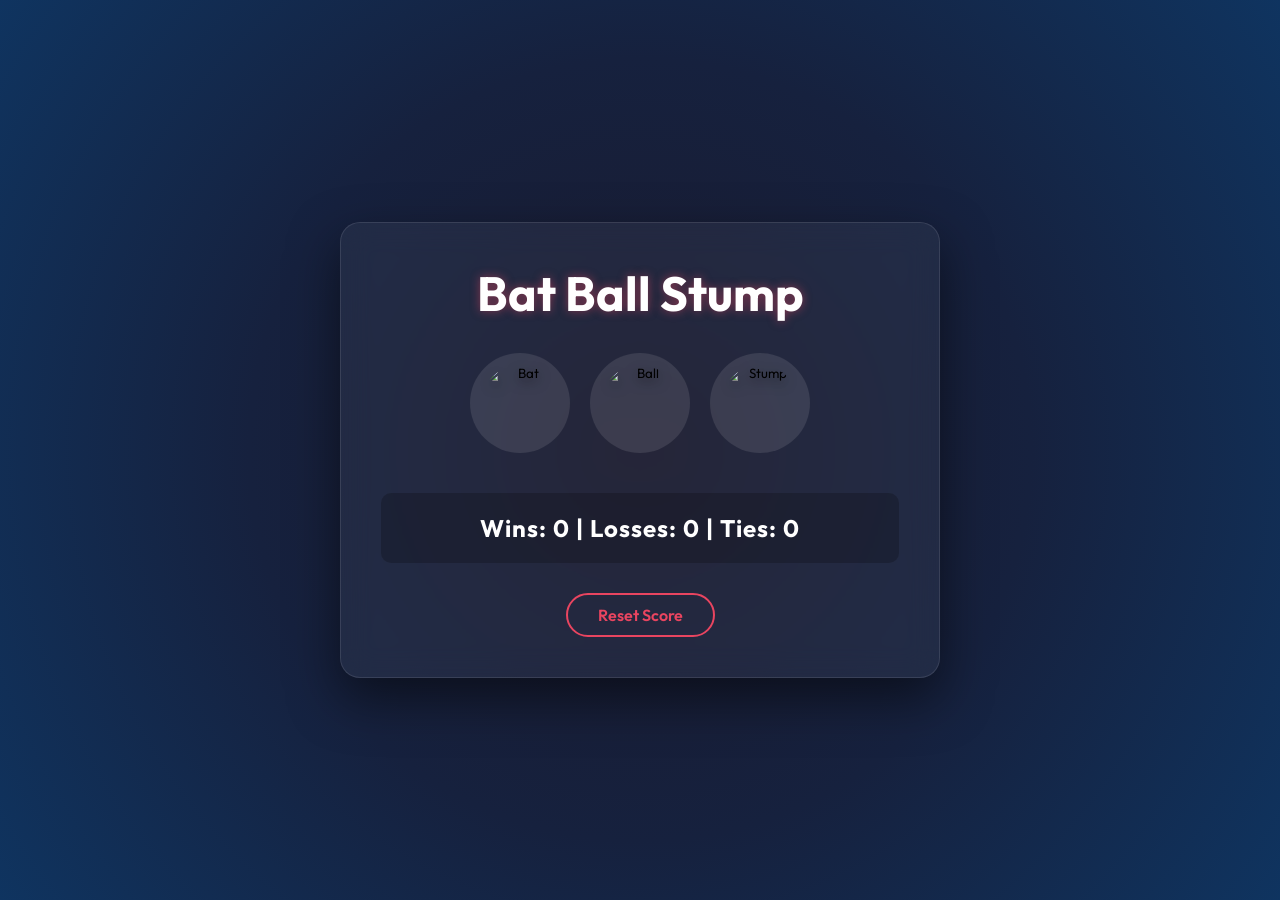
==== cricket.html @ 74056490 "Refactor game: rename to cricket.html/css, improve UI, add README" ====
<!DOCTYPE html>
<html lang="en">
<head>
    <meta charset="UTF-8">
    <meta name="viewport" content="width=device-width, initial-scale=1.0">
    <title>Bat Ball Stump</title>
    <link rel="stylesheet" href="cricket.css">
    <link href="https://fonts.googleapis.com/css2?family=Outfit:wght@400;600;700&display=swap" rel="stylesheet">
    <link rel="icon" href="data:,">
</head>
<body>
    <div class="game-container">
        <h1>Bat Ball Stump</h1>
        
        <div class="choices">
            <button id="btn-bat" class="choice-button" data-choice="Bat">
                <img src="bat.png" alt="Bat" class="choice-image">
            </button>
            <button id="btn-ball" class="choice-button" data-choice="Ball">
                <img src="ball.jpg" alt="Ball" class="choice-image">
            </button>
            <button id="btn-stump" class="choice-button" data-choice="Stump">
                <img src="stump.jpg" alt="Stump" class="choice-image">
            </button>
        </div>

        <div class="results-board">
            <h3 id="user-move"></h3>
            <h3 id="computer-move"></h3>
            <h3 id="result" class="highlight-result"></h3>
        </div>
        
        <div class="score-board">
            <h3 id="score"></h3>
        </div>

        <button class="reset-btn" onclick="resetGame()">Reset Score</button>
    </div>

    <script>
        let score;
        
        function initScore() {
            let scorestr = localStorage.getItem('Score');
            if (scorestr) {
                score = JSON.parse(scorestr);
            } else {
                score = { win: 0, lose: 0, tie: 0 };
            }
            
            score.displayscore = function() {
                return `Wins: ${score.win} | Losses: ${score.lose} | Ties: ${score.tie}`;
            };
            
            updateScoreDisplay();
        }

        function resetGame() {
            localStorage.clear();
            score = { win: 0, lose: 0, tie: 0 };
            score.displayscore = function() {
                return `Wins: ${score.win} | Losses: ${score.lose} | Ties: ${score.tie}`;
            };
            document.querySelector('#user-move').innerText = '';
            document.querySelector('#computer-move').innerText = '';
            document.querySelector('#result').innerText = '';
            updateScoreDisplay();
        }

        function generateComputerChoice() {
            let randomNumber = Math.random() * 3; 
            if(randomNumber <= 1) {
                return 'Bat';
            } else if (randomNumber <= 2) {
                return 'Ball';
            } else {
                return 'Stump';
            }
        }

        function getResult(userChoice, computerMove) {
            if (userChoice === 'Bat') {
                if (computerMove === 'Bat') { score.tie++; return 'It\'s a tie!'; }
                else if (computerMove === 'Ball') { score.win++; return 'You won!'; }
                else { score.lose++; return 'Computer won!'; }
            } else if (userChoice === 'Ball') {
                if (computerMove === 'Bat') { score.lose++; return 'Computer won!'; } // Bat beats Ball
                else if (computerMove === 'Ball') { score.tie++; return 'It\'s a tie!'; }
                else { score.win++; return 'You won!'; } // Ball beats Stump
            } else { // Stump
                if (computerMove === 'Bat') { score.win++; return 'You won!'; } // Stump beats Bat (Out)
                else if (computerMove === 'Ball') { score.lose++; return 'Computer won!'; } // Ball beats Stump (Bowled)
                else { score.tie++; return 'It\'s a tie!'; }
            }
        }

        function updateScoreDisplay() {
            localStorage.setItem('Score', JSON.stringify(score));
            document.querySelector('#score').innerText = score.displayscore();
        }

        function showResult(userChoice, computerChoice, result) {
            document.querySelector('#user-move').innerText = `You chose ${userChoice}`;
            document.querySelector('#computer-move').innerText = `Computer chose ${computerChoice}`;
            document.querySelector('#result').innerText = result;
            
            let resultEl = document.querySelector('#result');
            resultEl.className = 'highlight-result'; // reset class
            if(result === 'You won!') resultEl.classList.add('win-text');
            if(result === 'Computer won!') resultEl.classList.add('lose-text');
            if(result === 'It\'s a tie!') resultEl.classList.add('tie-text');
            
            updateScoreDisplay();
        }

        // Event Listeners
        document.querySelectorAll('.choice-button').forEach(button => {
            button.addEventListener('click', () => {
                let userChoice = button.getAttribute('data-choice');
                let computerChoice = generateComputerChoice();
                let resultMsg = getResult(userChoice, computerChoice);
                showResult(userChoice, computerChoice, resultMsg);
            });
        });

        // Initialize on load
        initScore();
    </script>
</body>
</html>
---- cricket.css ----
* {
    margin: 0;
    padding: 0;
    box-sizing: border-box;
    font-family: 'Outfit', sans-serif;
}

body {
    background: radial-gradient(circle at center, #1a1a2e, #16213e, #0f3460);
    color: #e94560;
    display: flex;
    justify-content: center;
    align-items: center;
    min-height: 100vh;
}

.game-container {
    background: rgba(255, 255, 255, 0.05);
    backdrop-filter: blur(15px);
    -webkit-backdrop-filter: blur(15px);
    border: 1px solid rgba(255, 255, 255, 0.1);
    padding: 40px;
    border-radius: 20px;
    box-shadow: 0 20px 50px rgba(0,0,0,0.5);
    text-align: center;
    max-width: 600px;
    width: 90%;
}

h1 {
    font-size: 3rem;
    margin-bottom: 30px;
    color: #fff;
    text-shadow: 0 0 10px rgba(233, 69, 96, 0.5);
}

.choices {
    display: flex;
    justify-content: center;
    gap: 20px;
    margin-bottom: 40px;
}

.choice-button {
    background: rgba(255, 255, 255, 0.1);
    border: 2px solid transparent;
    border-radius: 50%;
    width: 100px;
    height: 100px;
    cursor: pointer;
    transition: all 0.3s ease;
    display: flex;
    justify-content: center;
    align-items: center;
    overflow: hidden;
    padding: 10px;
}

.choice-button:hover {
    background: rgba(233, 69, 96, 0.2);
    border-color: #e94560;
    transform: scale(1.1) translateY(-10px);
    box-shadow: 0 10px 20px rgba(233, 69, 96, 0.3);
}

.choice-image {
    width: 100%;
    height: 100%;
    object-fit: cover;
    border-radius: 50%;
    filter: drop-shadow(0px 4px 6px rgba(0,0,0,0.5));
}

.results-board h3 {
    font-weight: 400;
    color: #a2a2d0;
    margin: 10px 0;
    font-size: 1.2rem;
}

.highlight-result {
    font-size: 2rem !important;
    font-weight: 700 !important;
    margin: 20px 0 !important;
    text-transform: uppercase;
    letter-spacing: 2px;
}

.win-text { color: #4ade80 !important; text-shadow: 0 0 10px rgba(74, 222, 128, 0.4); }
.lose-text { color: #f87171 !important; text-shadow: 0 0 10px rgba(248, 113, 113, 0.4); }
.tie-text { color: #fbbf24 !important; text-shadow: 0 0 10px rgba(251, 191, 36, 0.4); }

.score-board {
    margin-top: 30px;
    padding: 20px;
    background: rgba(0, 0, 0, 0.2);
    border-radius: 10px;
}

#score {
    color: #fff;
    font-size: 1.5rem;
    letter-spacing: 1px;
}

.reset-btn {
    margin-top: 30px;
    background: transparent;
    color: #e94560;
    border: 2px solid #e94560;
    padding: 10px 30px;
    font-size: 1rem;
    font-weight: 600;
    border-radius: 30px;
    cursor: pointer;
    transition: all 0.3s ease;
}

.reset-btn:hover {
    background: #e94560;
    color: #fff;
    box-shadow: 0 5px 15px rgba(233, 69, 96, 0.4);
}
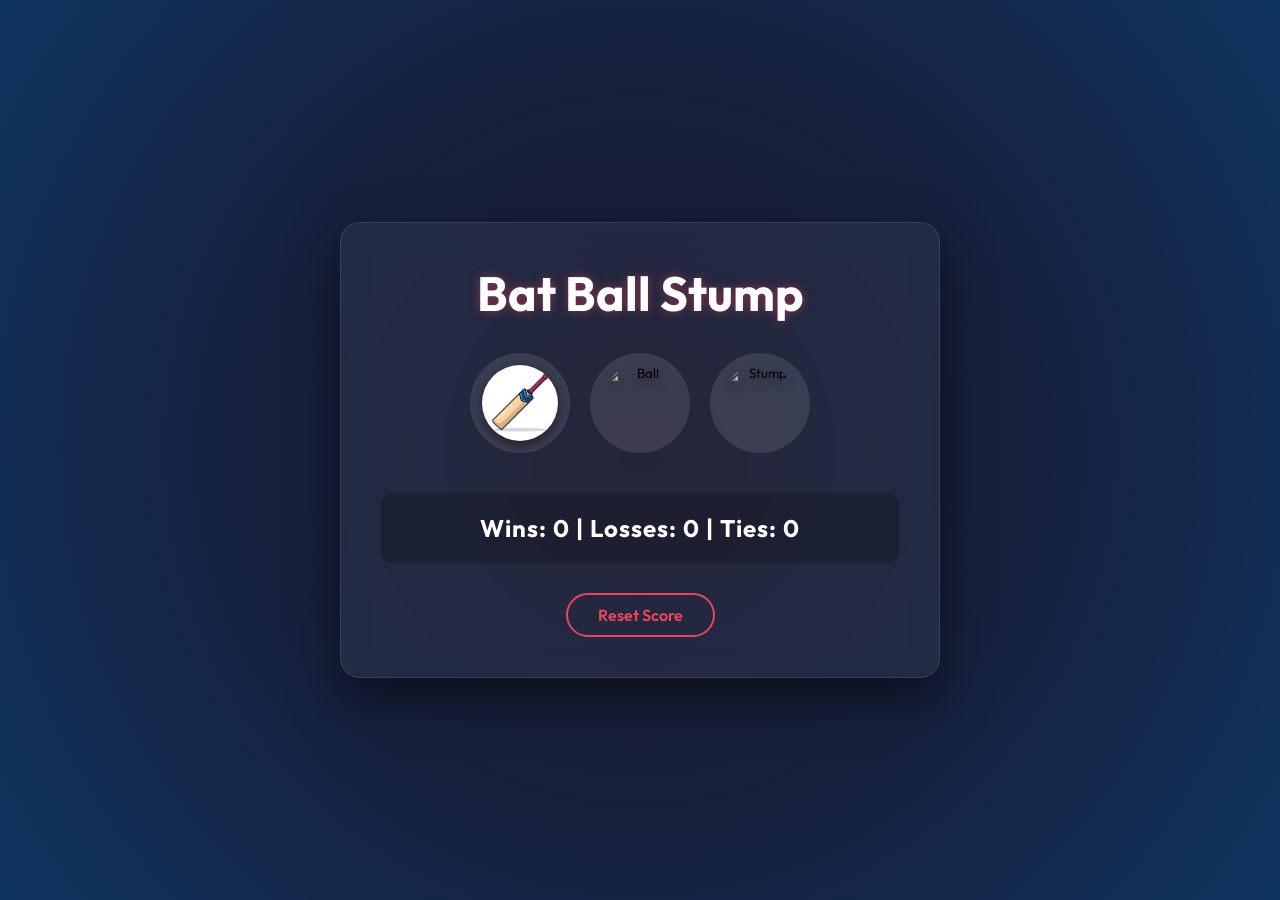
==== commit 4e3b74cc: "Add and rename image assets to match index.html" ====
--- a/cricket.html
+++ b/cricket.html
@@ -13,13 +13,13 @@
         <h1>Bat Ball Stump</h1>
         
         <div class="choices">
-            <button id="btn-bat" class="choice-button" data-choice="Bat">
+            <button class="choice-button" data-choice="Bat">
                 <img src="bat.png" alt="Bat" class="choice-image">
             </button>
-            <button id="btn-ball" class="choice-button" data-choice="Ball">
+            <button class="choice-button" data-choice="Ball">
                 <img src="ball.jpg" alt="Ball" class="choice-image">
             </button>
-            <button id="btn-stump" class="choice-button" data-choice="Stump">
+            <button class="choice-button" data-choice="Stump">
                 <img src="stump.jpg" alt="Stump" class="choice-image">
             </button>
         </div>
